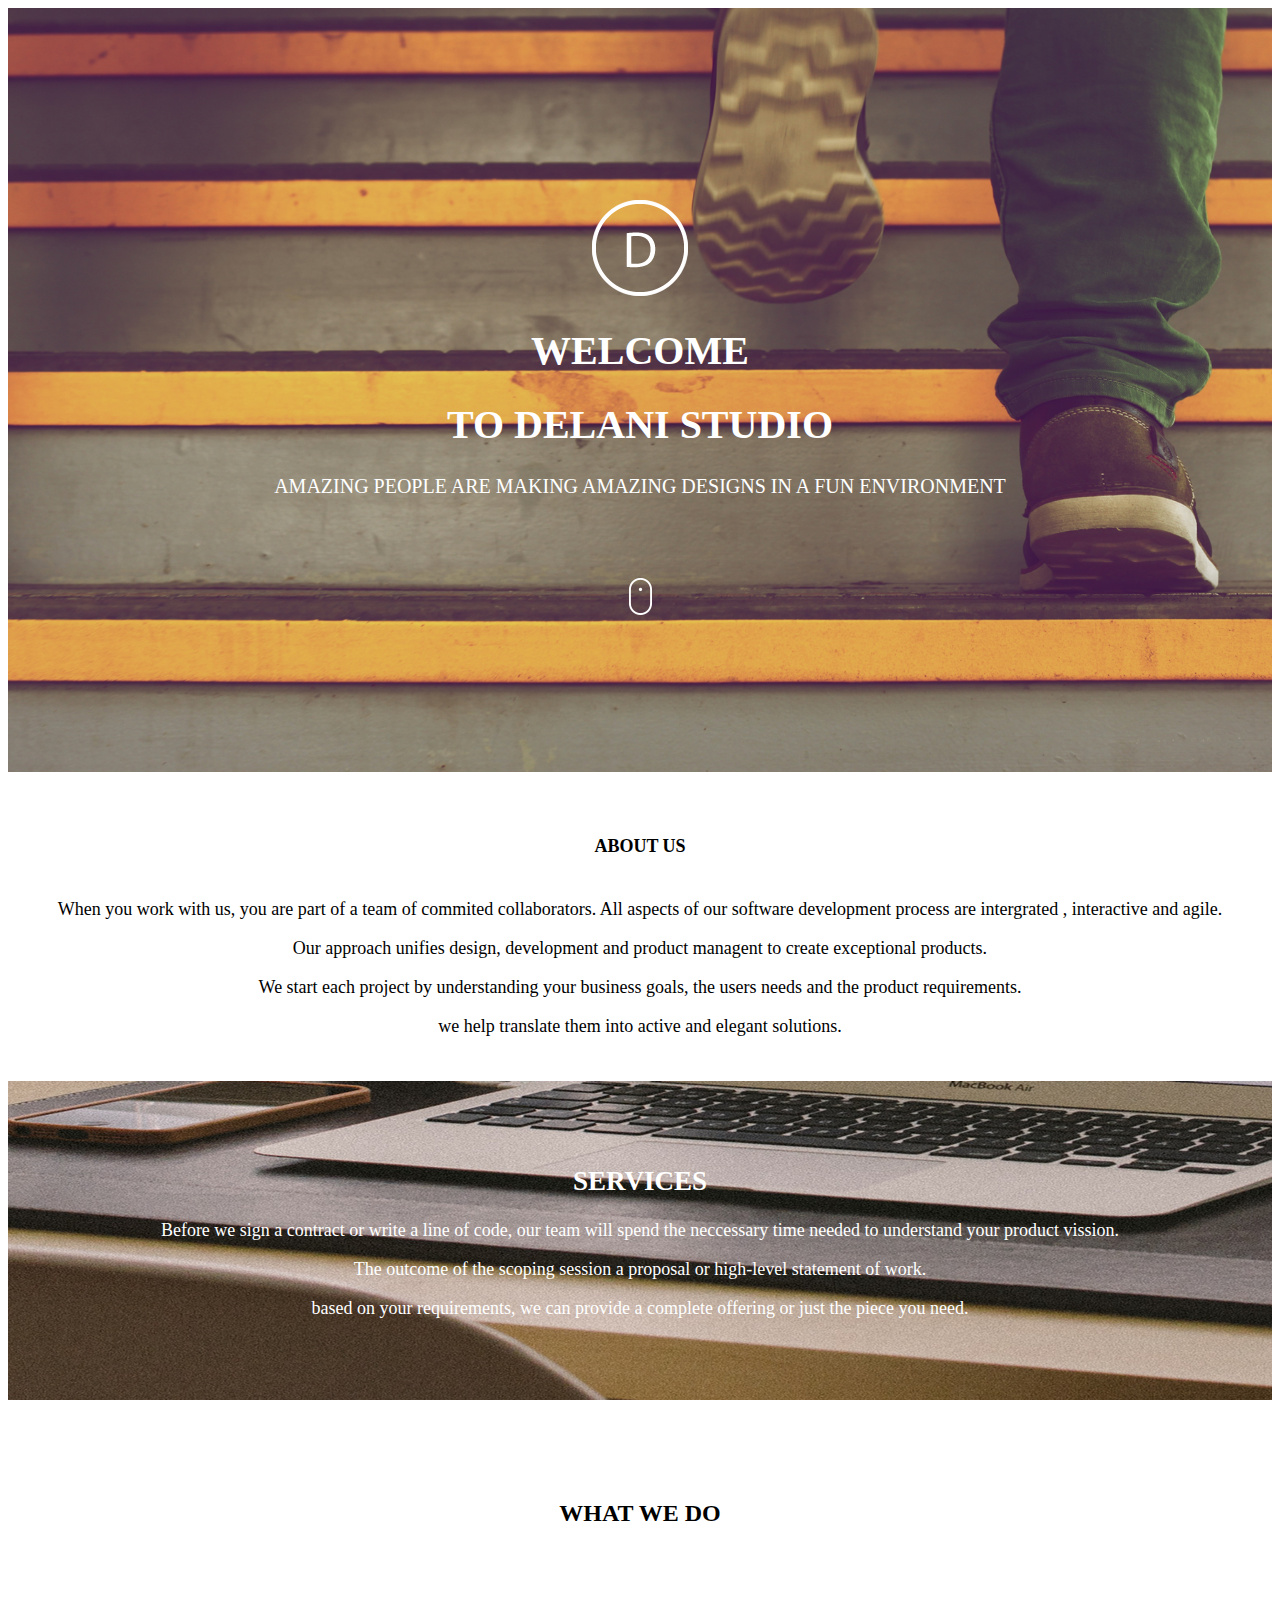
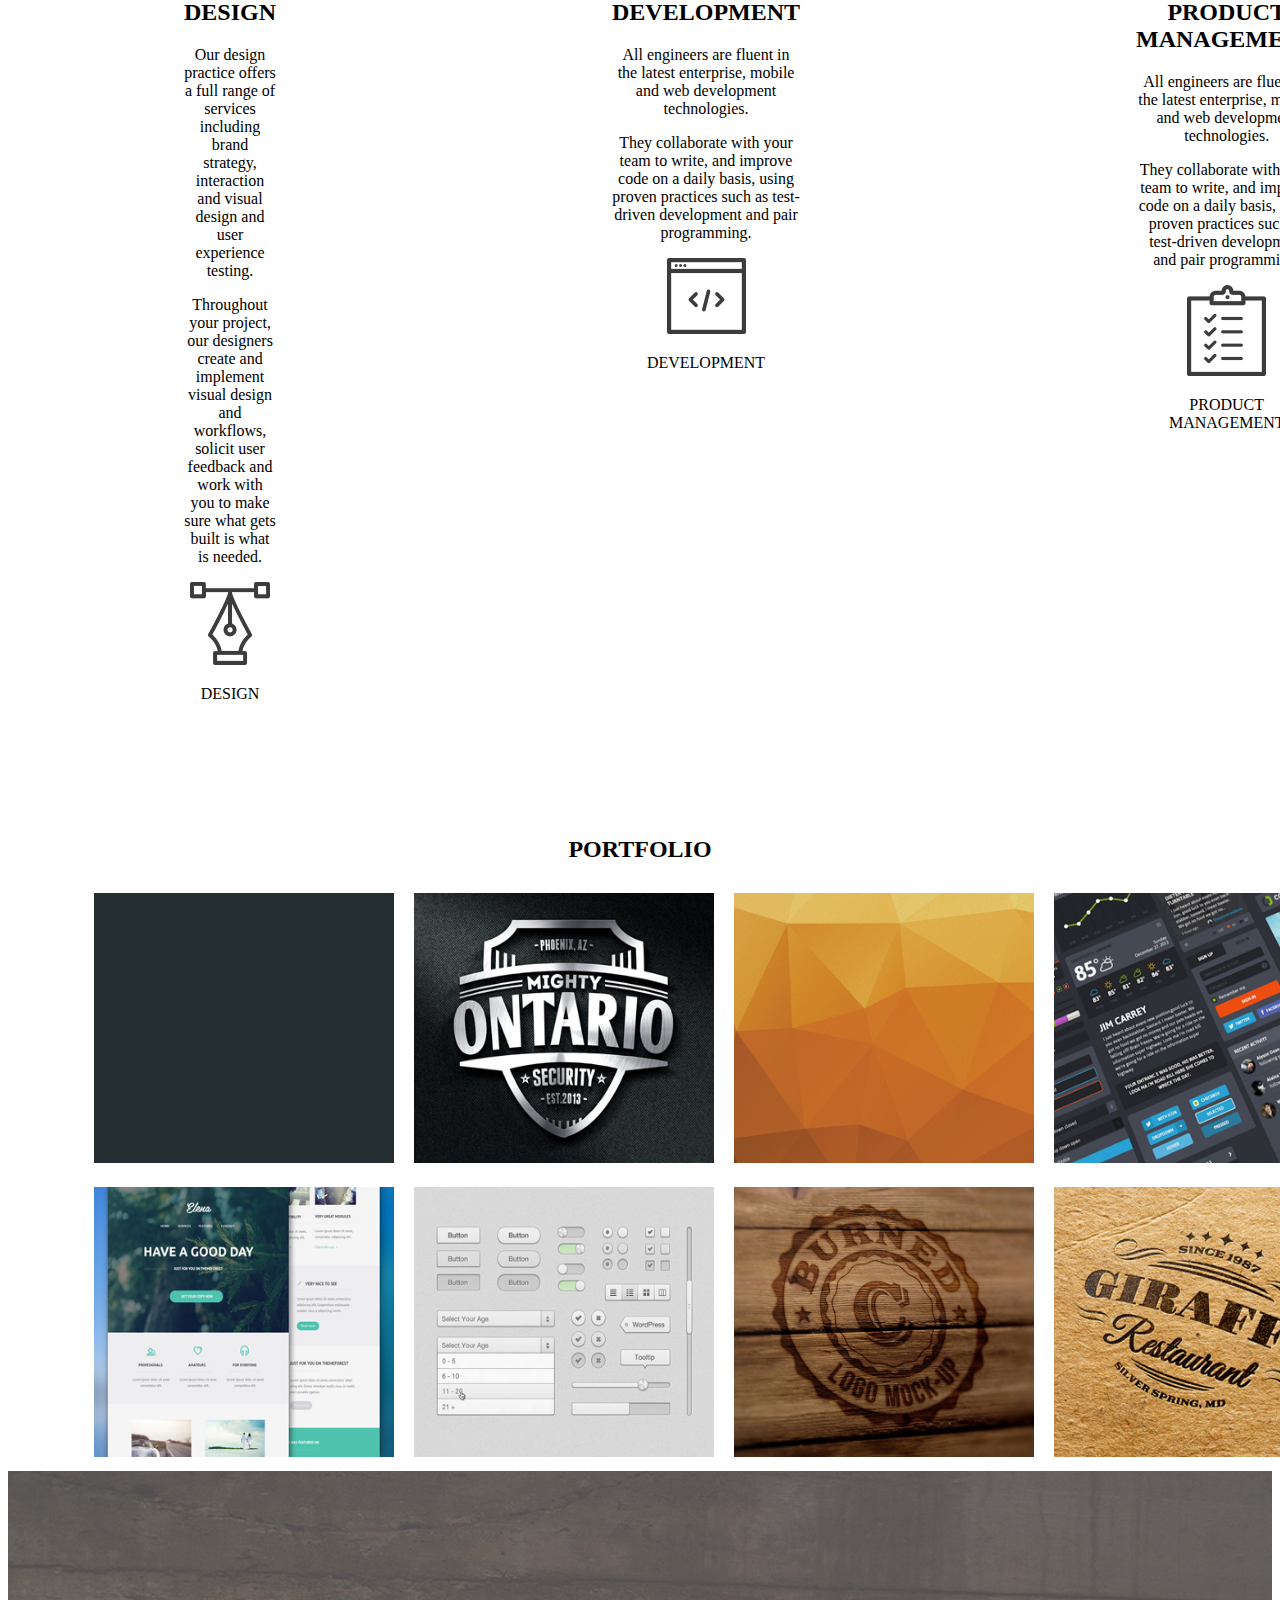
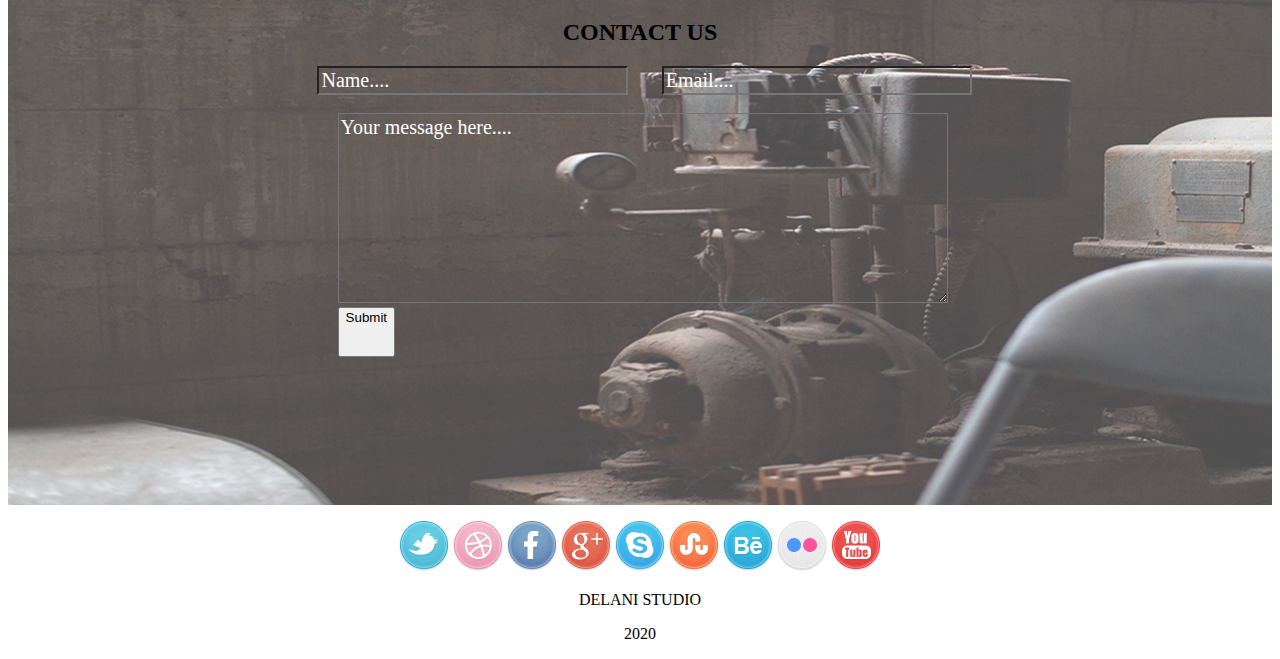
==== Delani-Studio-master/index.html @ 8bcf2197 "implement jquery" ====
<!DOCTYPE html>
<html>
  <head>
    <title>Delani</title>
    <link rel="stylesheet" type="text/css" href="css/bootstrap.css">
    <link rel="stylesheet" type="text/css" href="index.css">
    <link href="style.css" rel="stylesheet" type="text/css">
  </head>
  <body>
    <section class="homepage">
    <div class="home">
      <div class="logo">
       <img src="logo.png" alt="">
      </div>
      <div class="welcome">
        <h1>WELCOME</h1>
      </div>
      <div class="delani">
        <h1>TO DELANI STUDIO</h1>
      </div>
      <p>AMAZING PEOPLE ARE MAKING AMAZING DESIGNS IN A FUN ENVIRONMENT</p>
      <div class="mouse"></div>
      <img src="mouse_click.png" alt="">
    </div>
  </section>

  <section class="about">
    <div class="container " id="about us">
       <h2 class="about us">ABOUT US</h2>
       <p>When you work with us, you are part of a team of commited collaborators. All aspects of our software development process are intergrated , interactive and agile.</p>
       <p>Our approach unifies design, development and product managent to create exceptional products.</p>
       <p>We start each project by understanding your business goals, the users needs and the product requirements.</p>
       <p>we help translate them into active and elegant solutions.</p>
    </div>
  </section>

  <section class="our-services">
    <div class="services">
      <div id="service">
        <h2>SERVICES</h2>
        <p>Before we sign a contract or write a line of code, our team will spend the neccessary time needed to understand your product vission.</p>
        <p>The outcome of the scoping session a proposal or high-level statement of work.</p>
        <p>based on your requirements, we can provide a complete offering or just the piece you need. </p>
      </div>
    </div>
  </section>

  <section class="works">
    <div class="containerworks">
      <h2 class="worksss">WHAT WE DO</h2>
      <div class="row">
        <div class="col-md-4" id="design">
          <div id="par1">
            <h2 class="par1">DESIGN</h2>
            <p>Our design practice offers a full range of services including brand strategy, interaction and visual design and user experience testing.</p>
            <p>Throughout your project, our designers create and implement visual design and workflows, solicit user feedback and work with you to make sure what gets built is what is needed.</p>
          </div>
          <div id="design-image">
            <img src="design_icon.png">
            <p>DESIGN</p>
          </div>
        </div>
        <div class="col-md-4" id="dev">
          <div id="par2">
            <h2 class="par2">DEVELOPMENT</h2>
            <p>All engineers are fluent in the latest enterprise, mobile and web development technologies.</p>
             <p>They collaborate with your team to write, and improve code on a daily basis, using proven practices such as test-driven development and pair programming.</p>
          </div>
          <div id="development-image">
            <img src="hhhhhh.png">
            <p>DEVELOPMENT</p>
          </div>
        </div>
        <div class="col-md-4" id="product">
          <div id="par3">
            <h2 class="product">PRODUCT MANAGEMENT</h2>
            <p>All engineers are fluent in the latest enterprise, mobile and web development technologies.</p>
            <p>They collaborate with your team to write, and improve code on a daily basis, using proven practices such as test-driven development and pair programming.</p>
          </div>
          <div id="product-image">
            <img src="product_icon.png">
            <p>PRODUCT MANAGEMENT</p>
          </div>
        </div>
      </div>
    </div>
    <br>
    <div class=" container portfolio">
      <h2 id="port">PORTFOLIO</h2>
      <div class="row" id="portfolio">
        <div class="col-md-3" id="work1">
          <img src="work4.jpg" alt="work1">
          <p id="dec1" class="text">black studio</p>
        </div>
        <div class="col-md-3" id="work2">
         <img src="work3.jpg" alt="work2">
         <p id="dec2" class="text">ontario security</p>
        </div>
        <div class="col-md-3" id="work3">
          <img src="work2.jpg" alt="work3">
          <p id="dec3" class="text">pyramids</p>
        </div>
        <div class="col-md-3" id="work4">
          <img src="work1.jpg" alt="work4">
          <p id="dec4" class="text">jim carrey</p>
        </div>
      </div>
      <div class="row" id="portfolio">
        <div class="col-md-3" id="work5">
          <img src="work5.jpg" alt="work5">
          <p id="dec5" class="text">Have A Good Day</p>
        </div>
        <div class="col-md-3" id="work6">
          <img src="work6.jpg" alt="work6">
          <p id="dec6" class="text">programme</p>
        </div>
        <div class="col-md-3" id="work7">
          <img src="work7.jpg" alt="work7">
          <p id="dec7" class="text">burned logo</p>
        </div>
        <div class="col-md-3" id="work8">
          <img src="work8.jpg" alt="work8">
          <p id="dec8" class="text">Giraffe restaurant</p>
        </div>
      </div>
    </div>
  </section>

  <section class="contact">
    <div class="container-fluid contactus">
      <h2 class="title">CONTACT US</h2>
      <form id="form">
        <div class="form-group">
          <input type="text" class="form-control" placeholder = "Name...." name="yourname" id="name" size="25" value="">
          <input  type="email" class="form-control"  placeholder = "Email...."name="youremail" id="email" size="25" value="">
        </div>
        <br>
          <textarea class="form-control" rows="8" id="comment" placeholder = "Your message here...."></textarea>
          <div class="form-group">
            <button type="submit" class="btn btn-primary col-md-1">Submit</button>
        </div>
      </form>
    </div>
    <footer>
      <img src="./social/twitter.png">
      <img src="./social/dribble.png">
      <img src="./social/facebook.png">
      <img src="./social/g_plus.png">
      <img src="./social/skype.png">
      <img src="./social/stumble_upon.png">
      <img src="./social/behance.png">
      <img src="./social/flickr.png">
      <img src="./social/you_tube.png">
      <p>DELANI STUDIO</p>
      <p>2020</p>
    </footer>
    <script src="jquery.js"></script>
    <script src="script.js"></script>
  </section>
  
  </body>
</html>
---- Delani-Studio-master/style.css ----
.homepage{
    background-image: url("./h_img.jpg");
    background-size: cover;
    padding: 12%;
    background-repeat: no-repeat;
    text-align: center;
    color: white;
    font-size: 20px;
}
.mouse{
    padding-top: 3em;
}
.home{
    padding-top: 2em;
}
.about{
    background-color: white;
    color: black;
    text-align: center;
    padding: 2%;
    font-size: 18px;
}
.our-services{
    background-image: url("./s_image.jpg");
    text-align: center;
    color: white;
    padding: 5%;
    font-size: 18px;
}
/* .containerworks{
    display: flex;
} */
.row{
    display: inline-flex;
}
#design{
   padding-left: 6em;
   padding-right: 1em;
   padding-top: 2em;
   text-align: center;
}
#dev{
    padding-left: 20em;
    padding-right: 1em;
    padding-top: 2em;
    text-align: center;
}
#product{
    padding-left: 20em;
    padding-right: 1em;
    padding-top: 2em;
    text-align: center;
}
.worksss{
    text-align: center;
}
.containerworks{
    padding: 5em;
}
/* #port{
    text-align: center;
    justify-content: space-around;
    padding-left: 10em;
} */
#dec1,#dec2,#dec3,#dec4,#dec5,#dec6,#dec7,#dec8{
    display: none;
    color: black;
    width: 100%;
    height: 100%;
    background-color:rgba(255, 255, 255, 0.456);
    position:absolute;
    top: 20px;
    left: 35px;
    text-align: center;
    font-weight: bold;
    font-size: 20px;
    padding-top: 30%;
    font-family: cursive;
  }
  
  @media only screen and (max-width: 755px){
    #dec,#dec2,#dec3,#dec4,#dec5,#dec6,#dec7,#dec8{
      width: 100%;
      height: 100%;
      top: 20px;
      left: 16px;
      padding-top: 20%;
    }
    .col-md-3 img{
      width:100%;
      margin: 20px;
    }
    #portfolio{
      margin-left:8%;
      margin-right: 10%; 
    }
    button{
      margin-left: 2%;
      padding-bottom: 30px;
      margin-bottom: 20px;
    }
  }
  ::placeholder{
    color: white;
}
input[type=text],input[type=email],#comment{
  background: transparent;
  color: white;
  font-size: 20px;
  font-family:  serif;
}
.form-control {
  color: white;
}
.portfolio img{
    height: 100%;
}
   
#name {
  width: 30%;
  margin-left: 18%;
  margin-right: 30px;
}
#email {
  width: 30%;
}
#comment{
  margin-left: 20%;
  width: 60%;
}
button{
  margin-left: 20%;
  padding-bottom: 30px;
  margin-bottom: 20px;
}
  @media only screen and (max-width: 425px){
    #dec1,#dec2,#dec3,#dec4,#dec5,#dec6,#dec7,#dec8{
      width: 100%;
      height: 100%;
      top: 20px;
      left: 16px;
      padding-top: 20%;
      font-size: 20px;
    }
    .col-md-3 img{
      width:100%;
      margin: 20px;
    }
    #portfolio{
      margin-left:8%;
      margin-right: 16%; 
    }
    button{
      padding-bottom: 30px;
      margin-bottom: 20px;
    }
    #name{
      width: 84%;
      margin-left: 4%;
      padding-bottom: 10px;
    }
    #email{
      width: 100%;
      margin-left: 4%;
      margin-bottom: 20px;
    }
    #comment{
      margin-left: 4%;
      width: 84%;
    }
  }
  @media only screen and (min-width: 825px){
    #overlay,#overlay2,#overlay3,#overlay4,#overlay5,#overlay6,#overlay7,#overlay8{
      width: 100%;
      height: 100%;
      top: 20px;
      left: 20px;
      padding-top:30%; 
    }
    .col-md-3 img{
      width: 300px;
      margin: 10px;
    }
    #portfolio{
      margin-left:10%;
      margin-right: 10%; 
    }
    #port{
        text-align: center;
    }
  }
  @media only screen and (min-width: 825px){
    #dec1,#dec2,#dec3,#dec4,#dec5,#dec6,#dec7,#dec8{
      width: 100%;
      height: 100%;
      top: 20px;
      left: 20px;
      padding-top:20%; 
      font-size: 26px;
    }
    /* .col-md-3 img{
      width: 400px;
      margin: 20px;
    } */
    #portfolio{
      margin-left:6%;
      margin-right: 10%; 
    }
  }
footer{
    text-align: center;
    padding-top: 1em;
}
.contactus{
    background-image: url(./c_image.jpg);
    padding: 8em;
}
.title{
    text-align: center;
}
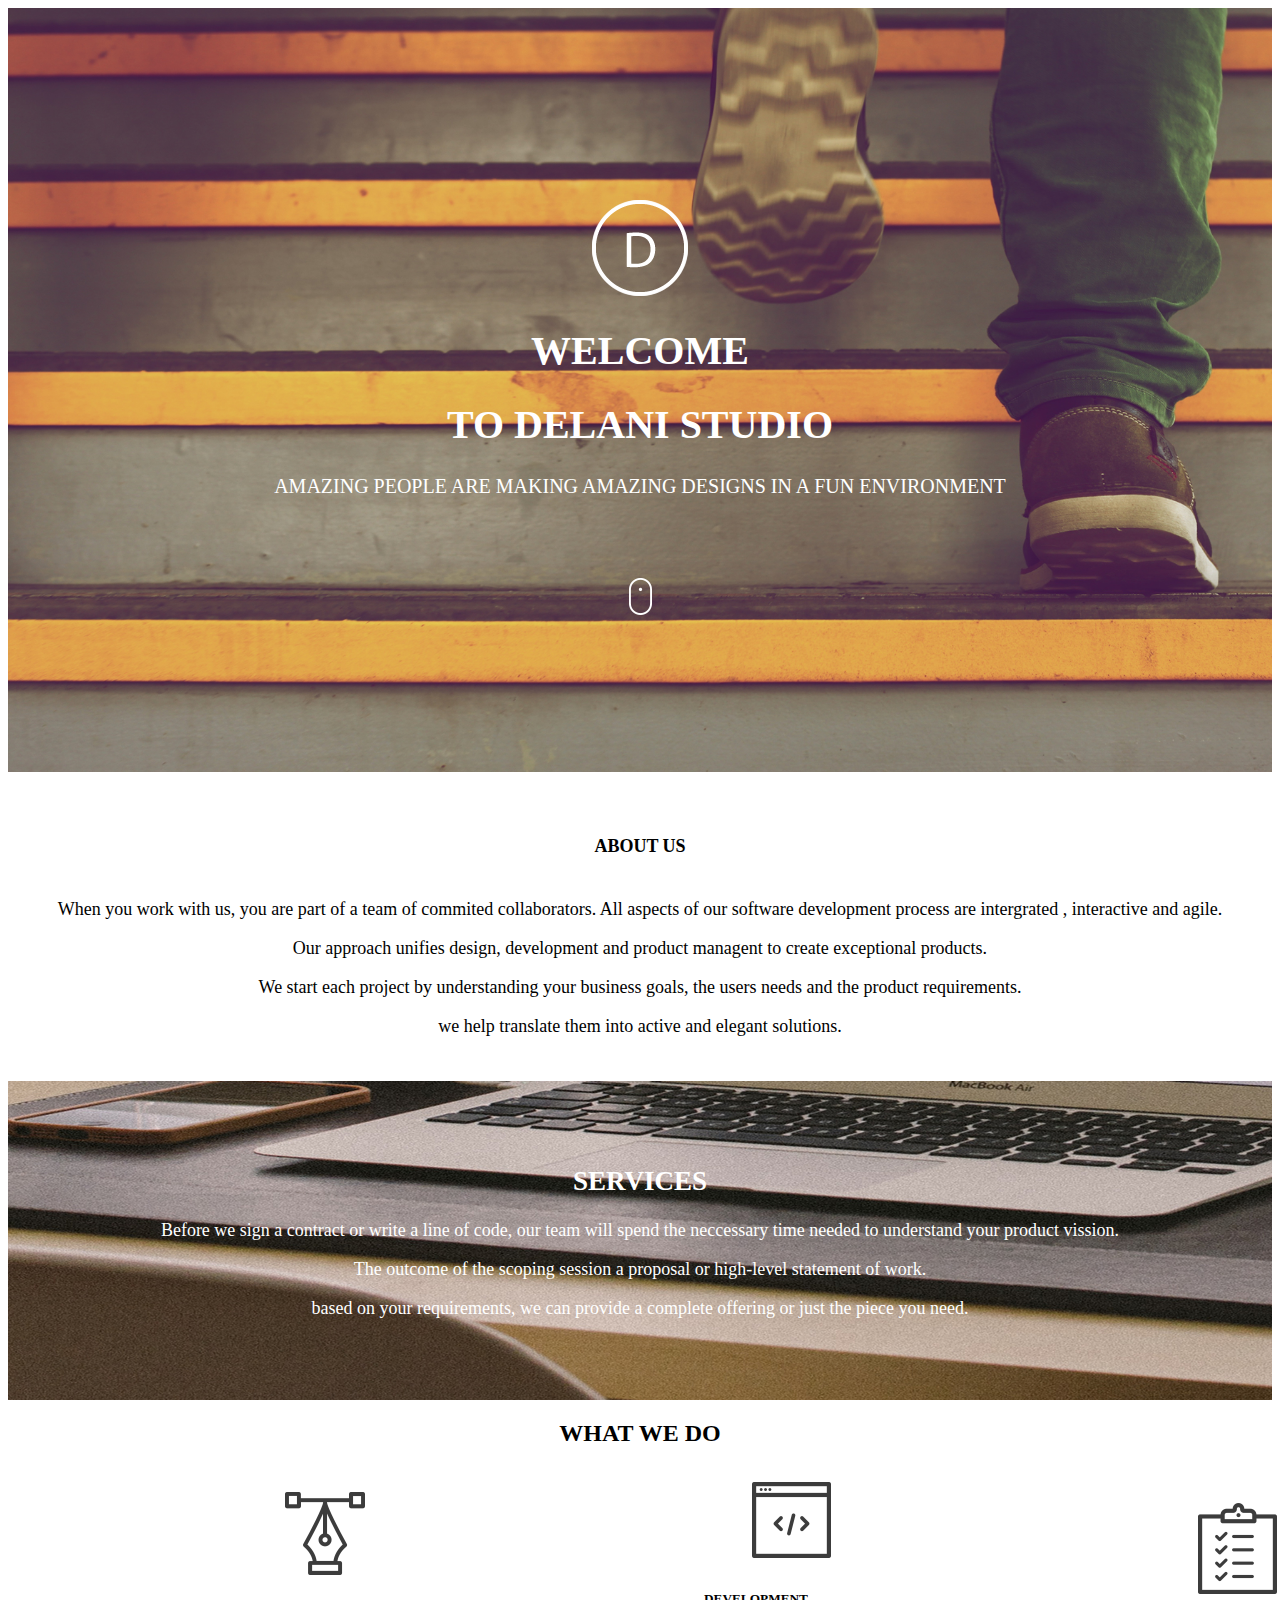
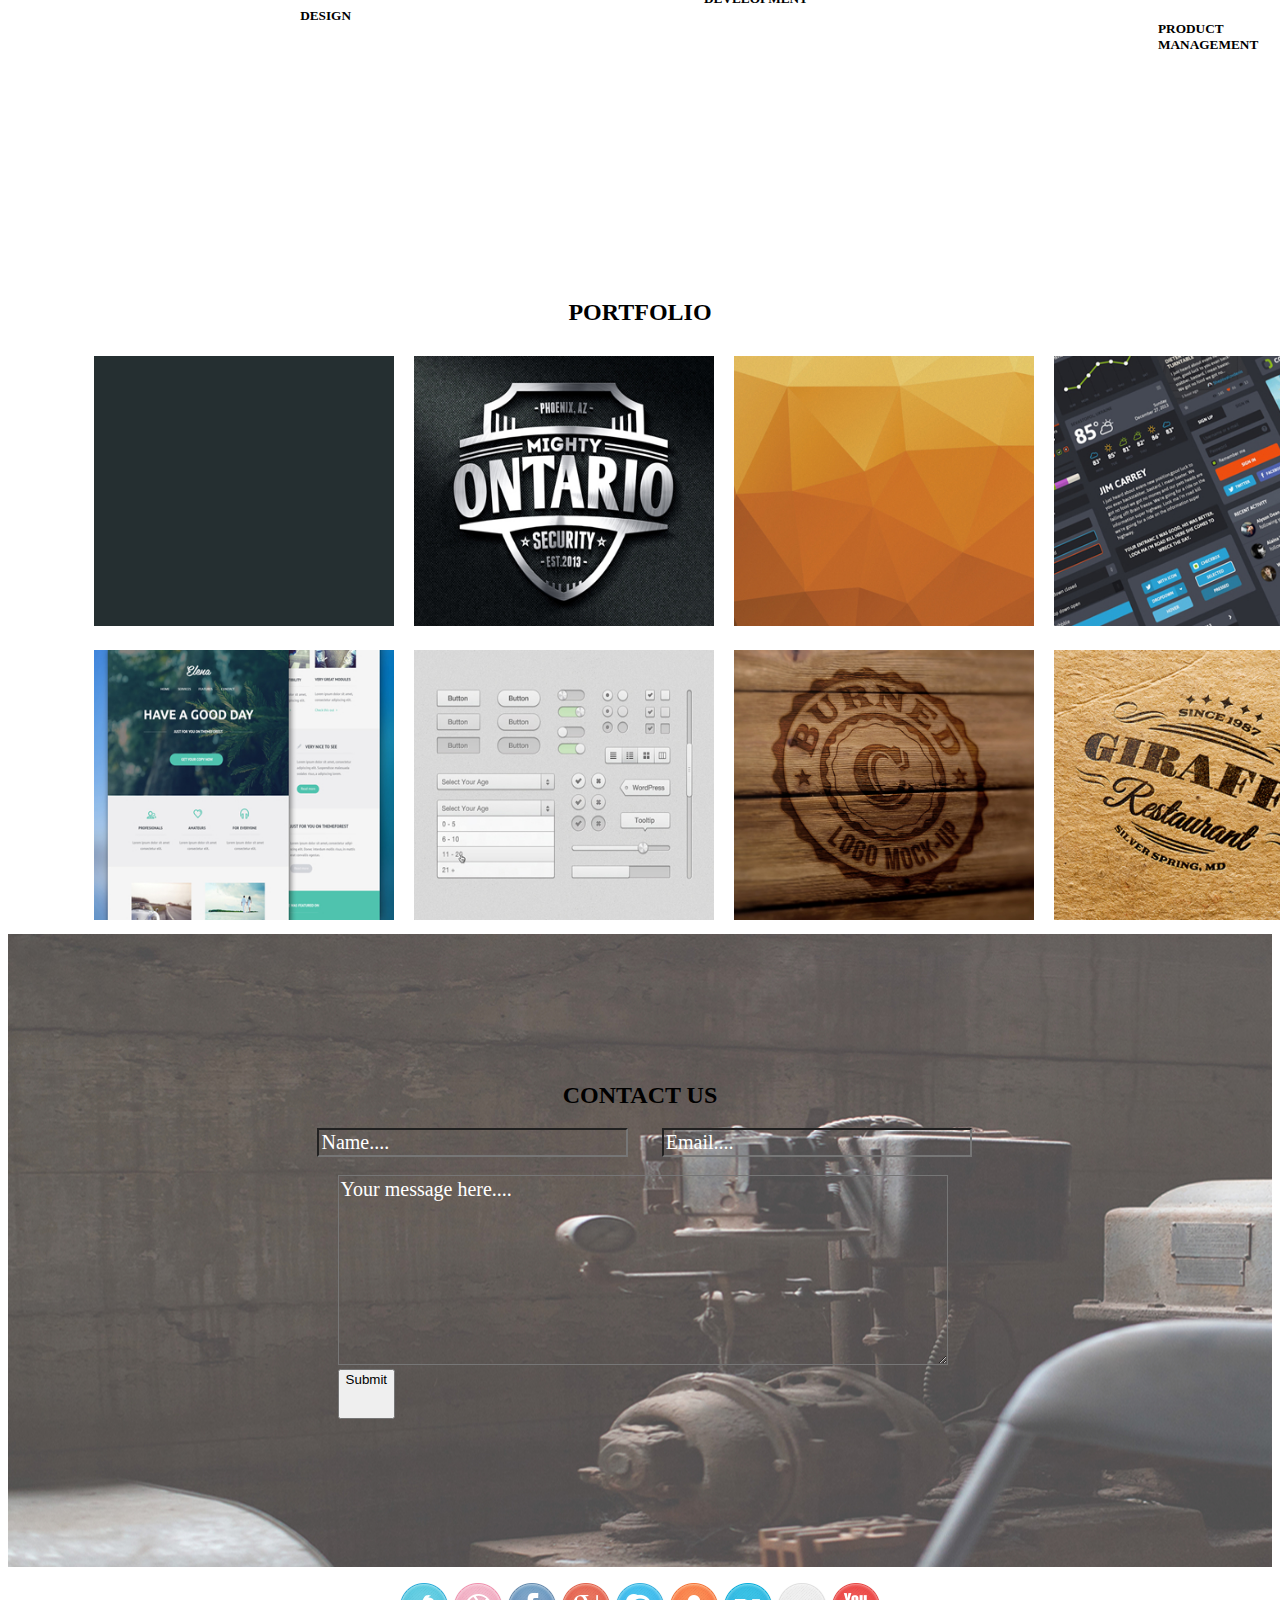
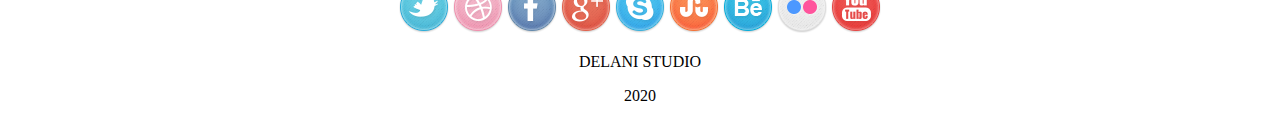
==== commit 0e1f4f1f: "upload hiden text on the what we do section" ====
--- a/Delani-Studio-master/index.html
+++ b/Delani-Studio-master/index.html
@@ -45,87 +45,105 @@
     </div>
   </section>
 
-  <section class="works">
-    <div class="containerworks">
-      <h2 class="worksss">WHAT WE DO</h2>
-      <div class="row">
-        <div class="col-md-4" id="design">
-          <div id="par1">
-            <h2 class="par1">DESIGN</h2>
-            <p>Our design practice offers a full range of services including brand strategy, interaction and visual design and user experience testing.</p>
-            <p>Throughout your project, our designers create and implement visual design and workflows, solicit user feedback and work with you to make sure what gets built is what is needed.</p>
-          </div>
-          <div id="design-image">
-            <img src="design_icon.png">
-            <p>DESIGN</p>
-          </div>
-        </div>
-        <div class="col-md-4" id="dev">
-          <div id="par2">
-            <h2 class="par2">DEVELOPMENT</h2>
-            <p>All engineers are fluent in the latest enterprise, mobile and web development technologies.</p>
-             <p>They collaborate with your team to write, and improve code on a daily basis, using proven practices such as test-driven development and pair programming.</p>
-          </div>
-          <div id="development-image">
-            <img src="hhhhhh.png">
-            <p>DEVELOPMENT</p>
-          </div>
-        </div>
-        <div class="col-md-4" id="product">
-          <div id="par3">
-            <h2 class="product">PRODUCT MANAGEMENT</h2>
-            <p>All engineers are fluent in the latest enterprise, mobile and web development technologies.</p>
-            <p>They collaborate with your team to write, and improve code on a daily basis, using proven practices such as test-driven development and pair programming.</p>
-          </div>
-          <div id="product-image">
-            <img src="product_icon.png">
-            <p>PRODUCT MANAGEMENT</p>
-          </div>
-        </div>
+  <!--WHAT WE DO SECTION-->
+  <div class="description">
+    <div class="text4"> 
+<h2>WHAT WE DO</h2>
+ </div>
+<div class="row text-center">
+<div class="col-md-4 click">                     
+<img src="./design_icon.png" class="show" id="design-img" style="margin-left: 15em;">
+<h5 style="margin-left: 22em;">DESIGN</h5>
+<div class="hide">
+    <p>
+<div class="show" style="margin-right: 8rem;margin-left: 4rem;">
+<br>Our design practice offers a full range of services including
+<br> brand strategy, interaction and visual design and user 
+<br>experience testing.Throughout your project, our designers
+<br> create and implement visual design and workflows, 
+<br>solicit user feedback and work with you to make sure
+<br> what gets built is what is needed.</br></p>
+       </div>
+   </div>
+</div>
+<div class="col-md-4 click">
+<img src="./hhhhhh.png" class="show" style="margin-left: 14rem;" id="development">
+<h5 style="margin-left: 25em;">DEVELOPMENT</h5>
+<div class="hide">
+ <p>
+  <br>
+<div class="show" style="margin-right: 4rem;margin-left: 12rem;">
+All engineers are fluent in the latest enterprise, 
+<br> mobile and web development technologies.<br>
+<br>They collaborate with your team to write,
+<br> and improve code on a daily basis,
+<br>using proven practices such as test-driven 
+<br>development and pair programming.
+</div>
+  </br>
+   </p>
+   </div>
+</div>
+<div class="col-md-4 click" >
+<img src="./product_icon copy.png"
+class="show" id="product">
+<h5 style="margin-top: -2rem; margin-left: 20rem;">PRODUCT MANAGEMENT</h5>
+      <div class="hide">
+          <p>
+<div class="show" style="margin-left: 15rem;margin-right: 18rem;">
+<br>Planning and development is iterative.
+<br> Because we are constantly coding and testing,
+<br>the products we build are always ready to go live. 
+<br>This iterative process allows for changes as
+<br> business requirements evolve.</br></p>
+      </div>
+   </div>
+ </div>
+</div>
+</div>   
+  <!--End of What we do section-->
+
+  <div class=" container portfolio" style="margin-top: 14rem;">
+    <h2 id="port">PORTFOLIO</h2>
+    <div class="row" id="portfolio">
+      <div class="col-md-3" id="work1">
+        <img src="work4.jpg" alt="work1">
+        <p id="dec1" class="text">black studio</p>
+      </div>
+      <div class="col-md-3" id="work2">
+       <img src="work3.jpg" alt="work2">
+       <p id="dec2" class="text">ontario security</p>
+      </div>
+      <div class="col-md-3" id="work3">
+        <img src="work2.jpg" alt="work3">
+        <p id="dec3" class="text">pyramids</p>
+      </div>
+      <div class="col-md-3" id="work4">
+        <img src="work1.jpg" alt="work4">
+        <p id="dec4" class="text">jim carrey</p>
       </div>
     </div>
-    <br>
-    <div class=" container portfolio">
-      <h2 id="port">PORTFOLIO</h2>
-      <div class="row" id="portfolio">
-        <div class="col-md-3" id="work1">
-          <img src="work4.jpg" alt="work1">
-          <p id="dec1" class="text">black studio</p>
-        </div>
-        <div class="col-md-3" id="work2">
-         <img src="work3.jpg" alt="work2">
-         <p id="dec2" class="text">ontario security</p>
-        </div>
-        <div class="col-md-3" id="work3">
-          <img src="work2.jpg" alt="work3">
-          <p id="dec3" class="text">pyramids</p>
-        </div>
-        <div class="col-md-3" id="work4">
-          <img src="work1.jpg" alt="work4">
-          <p id="dec4" class="text">jim carrey</p>
-        </div>
+    <div class="row" id="portfolio">
+      <div class="col-md-3" id="work5">
+        <img src="work5.jpg" alt="work5">
+        <p id="dec5" class="text">Have A Good Day</p>
       </div>
-      <div class="row" id="portfolio">
-        <div class="col-md-3" id="work5">
-          <img src="work5.jpg" alt="work5">
-          <p id="dec5" class="text">Have A Good Day</p>
-        </div>
-        <div class="col-md-3" id="work6">
-          <img src="work6.jpg" alt="work6">
-          <p id="dec6" class="text">programme</p>
-        </div>
-        <div class="col-md-3" id="work7">
-          <img src="work7.jpg" alt="work7">
-          <p id="dec7" class="text">burned logo</p>
-        </div>
-        <div class="col-md-3" id="work8">
-          <img src="work8.jpg" alt="work8">
-          <p id="dec8" class="text">Giraffe restaurant</p>
-        </div>
+      <div class="col-md-3" id="work6">
+        <img src="work6.jpg" alt="work6">
+        <p id="dec6" class="text">programme</p>
+      </div>
+      <div class="col-md-3" id="work7">
+        <img src="work7.jpg" alt="work7">
+        <p id="dec7" class="text">burned logo</p>
+      </div>
+      <div class="col-md-3" id="work8">
+        <img src="work8.jpg" alt="work8">
+        <p id="dec8" class="text">Giraffe restaurant</p>
       </div>
     </div>
-  </section>
+  </div>
 
+  
   <section class="contact">
     <div class="container-fluid contactus">
       <h2 class="title">CONTACT US</h2>
--- a/Delani-Studio-master/style.css
+++ b/Delani-Studio-master/style.css
@@ -30,6 +30,63 @@
 /* .containerworks{
     display: flex;
 } */
+
+ /*What we do section*/
+ .row{
+  display: inline-flex;
+}
+.text4 h2{
+ text-align: center;
+ font-family: cursive;
+}
+#design-img{
+
+ margin-top: 1em;
+ 
+}
+.show h5{
+text-align: center; 
+font-size: 20px; 
+padding-right: 90%; 
+padding-left: 40%; 
+margin-top: -2px; 
+ padding-top: -18px;
+}
+#development{
+margin: right 8rem; 
+padding-left: 156px; 
+padding-top: 15px;
+}
+
+#development h5{
+text-align: center; 
+font-size: 20px; 
+margin-top: -9px;
+ padding-top: 10px;
+ margin-left: 60rem;
+}
+#product{
+padding-right: 400px;
+ padding-left: 150px; 
+ margin-bottom: 3rem; 
+}
+
+#product h5{
+text-align: center;
+font-size: 20px;
+margin-left: 29rem;
+}
+
+.show{
+ font-size: 18px;
+ padding: 7px;
+ text-align: center;
+ justify-content: center;
+}
+.hide{
+ display: none;
+}
+/*End of what we do section*/
 .row{
     display: inline-flex;
 }
